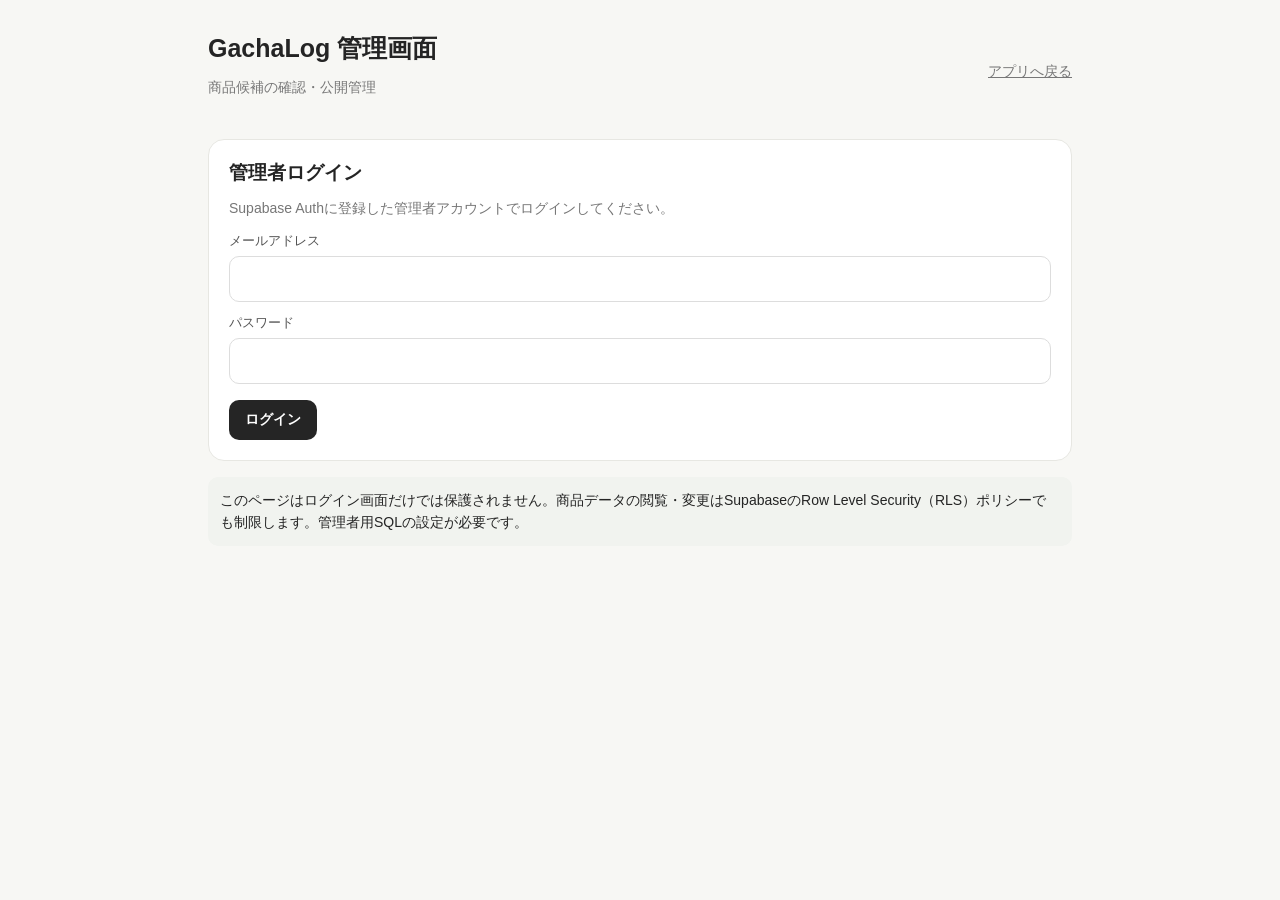
==== admin.html @ f034ba72 "Add GachaLog admin review page: admin.html" ====
<!doctype html>
<html lang="ja">
<head>
  <meta charset="UTF-8">
  <meta name="viewport" content="width=device-width, initial-scale=1">
  <meta name="robots" content="noindex,nofollow">
  <meta name="theme-color" content="#f7f7f4">
  <title>GachaLog 管理画面</title>
  <style>
    *{box-sizing:border-box}body{margin:0;background:#f7f7f4;color:#242424;font-family:-apple-system,BlinkMacSystemFont,"Segoe UI",sans-serif}
    main{max-width:900px;margin:0 auto;padding:32px 18px 60px}.top{display:flex;justify-content:space-between;align-items:center;gap:12px;margin-bottom:28px}
    h1{font-size:25px;margin:0}h2{font-size:19px;margin:0 0 14px}.muted{color:#777;font-size:14px}
    .panel,.item{background:white;border:1px solid #e7e7e2;border-radius:16px;padding:20px;margin-bottom:16px}
    label{display:block;font-size:13px;color:#555;margin:12px 0 6px}input{width:100%;padding:13px;border:1px solid #ddd;border-radius:10px;font-size:16px}
    button{border:0;border-radius:10px;padding:11px 16px;font-size:14px;font-weight:600;cursor:pointer}
    .primary{background:#252525;color:white}.secondary{background:#eee;color:#333}.danger{background:#fff0ee;color:#a33325}
    .actions{display:flex;gap:8px;flex-wrap:wrap;margin-top:16px}.item h3{font-size:17px;margin:0 0 8px}.meta{font-size:13px;color:#666;line-height:1.8;overflow-wrap:anywhere}
    .desc{font-size:14px;line-height:1.7;margin:12px 0}.notice{padding:12px;border-radius:10px;background:#f1f3ef;font-size:14px;line-height:1.6}
    #message{margin:12px 0;color:#9b352b;font-size:14px;white-space:pre-wrap}.hidden{display:none!important}
    @media(min-width:650px){.item{display:flex;justify-content:space-between;gap:20px}.item-main{flex:1}.item-actions{min-width:150px;align-self:center}}
  </style>
</head>
<body>
<main>
  <div class="top"><div><h1>GachaLog 管理画面</h1><p class="muted">商品候補の確認・公開管理</p></div><a href="./" class="muted">アプリへ戻る</a></div>
  <section id="loginPanel" class="panel">
    <h2>管理者ログイン</h2>
    <p class="muted">Supabase Authに登録した管理者アカウントでログインしてください。</p>
    <form id="loginForm">
      <label for="email">メールアドレス</label><input id="email" type="email" autocomplete="username" required>
      <label for="password">パスワード</label><input id="password" type="password" autocomplete="current-password" required>
      <div class="actions"><button class="primary" type="submit">ログイン</button></div>
    </form>
  </section>
  <section id="dashboard" class="hidden">
    <div class="panel"><div class="top" style="margin:0"><div><h2 style="margin:0">確認待ちの商品</h2><p class="muted" style="margin:6px 0 0">公開するとGachaLogアプリに表示されます。</p></div><button id="logout" class="secondary">ログアウト</button></div></div>
    <div id="message" role="status"></div>
    <div id="pendingList"></div>
  </section>
  <p id="loginMessage" class="muted"></p>
  <div class="notice">このページはログイン画面だけでは保護されません。商品データの閲覧・変更はSupabaseのRow Level Security（RLS）ポリシーでも制限します。管理者用SQLの設定が必要です。</div>
</main>
<script src="./admin.js"></script>
</body>
</html>
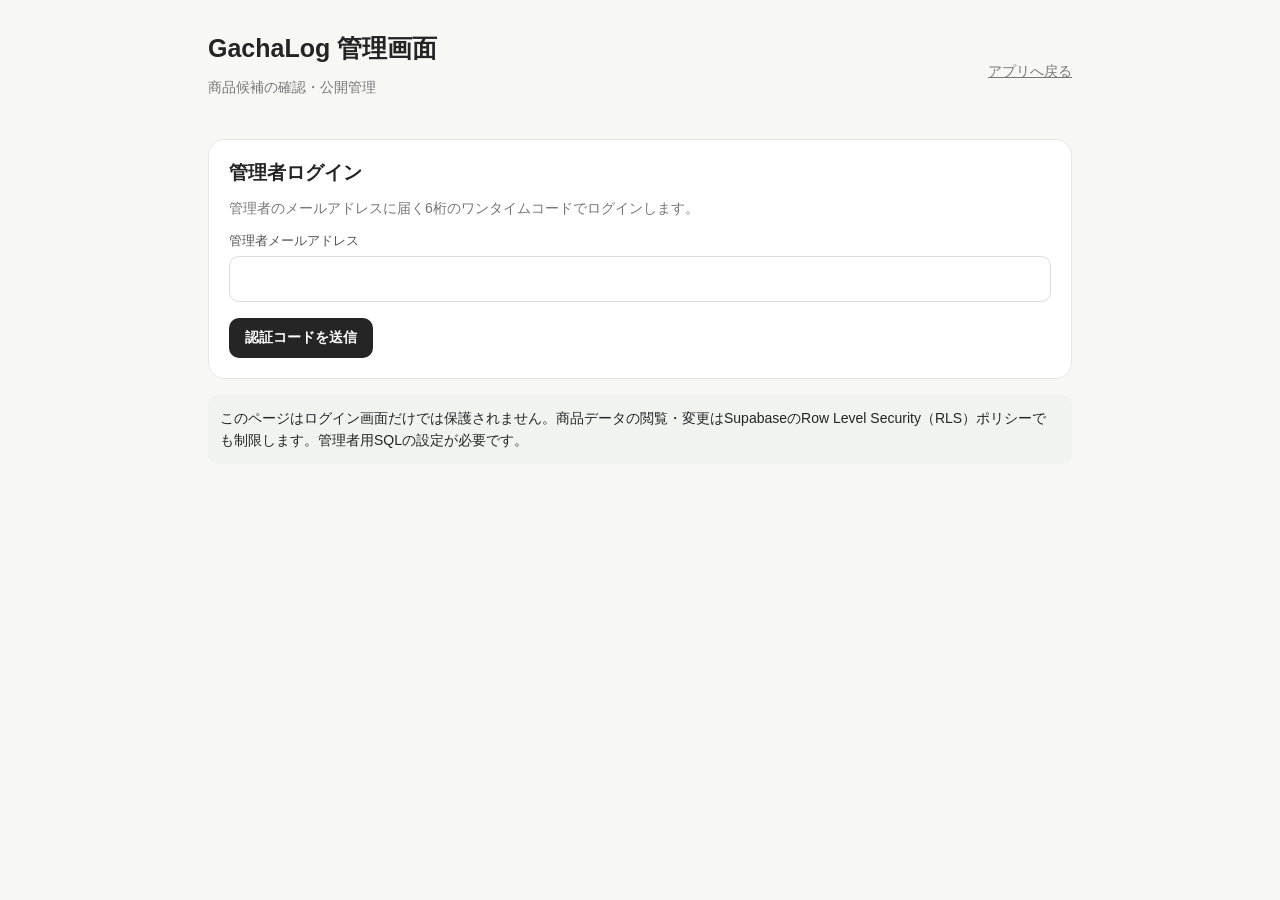
==== commit d2c29197: "Add email OTP login UI for admin" ====
--- a/admin.html
+++ b/admin.html
@@ -25,17 +25,47 @@
   <div class="top"><div><h1>GachaLog 管理画面</h1><p class="muted">商品候補の確認・公開管理</p></div><a href="./" class="muted">アプリへ戻る</a></div>
   <section id="loginPanel" class="panel">
     <h2>管理者ログイン</h2>
-    <p class="muted">Supabase Authに登録した管理者アカウントでログインしてください。</p>
-    <form id="loginForm">
-      <label for="email">メールアドレス</label><input id="email" type="email" autocomplete="username" required>
-      <label for="password">パスワード</label><input id="password" type="password" autocomplete="current-password" required>
-      <div class="actions"><button class="primary" type="submit">ログイン</button></div>
+    <p class="muted">管理者のメールアドレスに届く6桁のワンタイムコードでログインします。</p>
+    <form id="otpRequestForm">
+      <label for="adminEmail">管理者メールアドレス</label><input id="adminEmail" type="email" autocomplete="username" required>
+      <div class="actions"><button class="primary" type="submit">認証コードを送信</button></div>
+    </form>
+    <form id="otpVerifyForm" class="hidden">
+      <label for="adminOtp">メールに届いた6桁のコード</label><input id="adminOtp" inputmode="numeric" autocomplete="one-time-code" pattern="[0-9]{6}" maxlength="6" required>
+      <div class="actions"><button class="primary" type="submit">コードを確認してログイン</button><button class="secondary" id="resendOtp" type="button">コードを再送信</button></div>
     </form>
   </section>
   <section id="dashboard" class="hidden">
     <div class="panel"><div class="top" style="margin:0"><div><h2 style="margin:0">確認待ちの商品</h2><p class="muted" style="margin:6px 0 0">公開するとGachaLogアプリに表示されます。</p></div><button id="logout" class="secondary">ログアウト</button></div></div>
     <div id="message" role="status"></div>
+    <div class="panel">
+      <h2>運営からカプセル種類を登録</h2>
+      <form id="adminVariantForm">
+        <label for="adminVariantProduct">対象商品</label><select id="adminVariantProduct" required><option value="">商品を読み込み中...</option></select>
+        <label for="adminVariantName">種類名</label><input id="adminVariantName" maxlength="100" required placeholder="例：白ねこ">
+        <label for="adminVariantImage">画像URL（任意）</label><input id="adminVariantImage" type="url" placeholder="https://...">
+        <div class="actions"><button class="primary" type="submit">公開登録する</button></div>
+      </form>
+    </div>
     <div id="pendingList"></div>
+    <div class="panel"><h2>確認待ちのカプセル種類</h2><p class="muted">ユーザーから申請されたラインナップを確認して公開します。</p></div>
+    <div id="pendingVariants"></div>
+    <div class="panel">
+      <h2>PR掲載を作成</h2>
+      <p class="muted">メーカー・ショップから依頼された広告を登録します。公開期間中だけアプリに表示されます。</p>
+      <form id="campaignForm">
+        <label for="campaignTitle">掲載タイトル</label><input id="campaignTitle" maxlength="100" required placeholder="例：新作カプセルトイ特集">
+        <label for="campaignAdvertiser">広告主・メーカー名</label><input id="campaignAdvertiser" maxlength="100" required placeholder="例：〇〇株式会社">
+        <label for="campaignDescription">紹介文</label><input id="campaignDescription" maxlength="240" placeholder="商品の魅力を紹介">
+        <label for="campaignImage">画像URL（任意）</label><input id="campaignImage" type="url" placeholder="https://...">
+        <label for="campaignUrl">リンク先URL</label><input id="campaignUrl" type="url" required placeholder="https://...">
+        <label for="campaignPlacement">掲載場所</label><select id="campaignPlacement"><option value="home">ホーム</option><option value="catalog">図鑑</option><option value="both">ホーム・図鑑両方</option></select>
+        <label for="campaignStart">掲載開始日時</label><input id="campaignStart" type="datetime-local" required>
+        <label for="campaignEnd">掲載終了日時</label><input id="campaignEnd" type="datetime-local" required>
+        <div class="actions"><button class="primary" type="submit">PRを登録する</button></div>
+      </form>
+    </div>
+    <div class="panel"><h2>登録済みPR</h2><p class="muted">クリック数と掲載状況を確認できます。</p><div id="campaignList"></div></div>
   </section>
   <p id="loginMessage" class="muted"></p>
   <div class="notice">このページはログイン画面だけでは保護されません。商品データの閲覧・変更はSupabaseのRow Level Security（RLS）ポリシーでも制限します。管理者用SQLの設定が必要です。</div>
